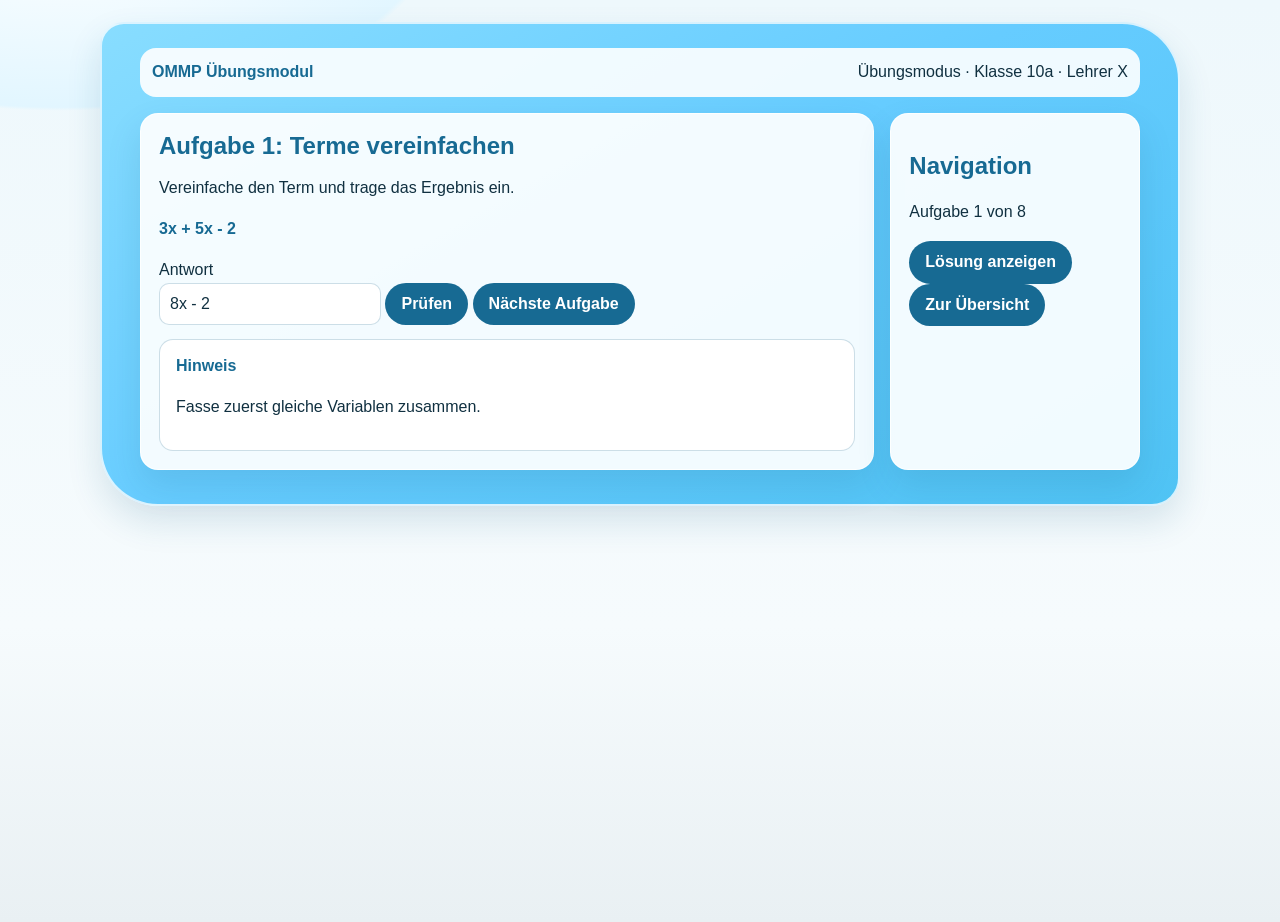
==== o_pruefungen_session/uebungen_skin_vorschau.html @ f86cde81 "Add files via upload Updating OMMP to OMMP 2.0" ====
<!DOCTYPE html>
<html lang="de">
<head>
<meta charset="utf-8">
<meta name="viewport" content="width=device-width, initial-scale=1">
<title>OMMP Übungen Skin Vorschau</title>
<link rel="stylesheet" href="css-ommp/ommp-uebungen-skin.css">
</head>
<body>
  <main class="ommp-exercise-shell">
    <div class="ommp-exercise-toolbar">
      <strong>OMMP Übungsmodul</strong>
      <span>Übungsmodus · Klasse 10a · Lehrer X</span>
    </div>

    <div class="ommp-exercise-grid">
      <section class="ommp-exercise-card">
        <h1 class="ommp-task-title">Aufgabe 1: Terme vereinfachen</h1>
        <p>Vereinfache den Term und trage das Ergebnis ein.</p>
        <p><strong>3x + 5x - 2</strong></p>

        <form>
          <label for="antwort">Antwort</label><br>
          <input id="antwort" type="text" value="8x - 2">
          <input type="button" value="Prüfen">
          <input type="submit" value="Nächste Aufgabe">
        </form>

        <div class="ommp-answer-panel">
          <strong>Hinweis</strong>
          <p>Fasse zuerst gleiche Variablen zusammen.</p>
        </div>
      </section>

      <aside class="ommp-exercise-card">
        <h2>Navigation</h2>
        <p>Aufgabe 1 von 8</p>
        <button type="button">Lösung anzeigen</button>
        <button type="button">Zur Übersicht</button>
      </aside>
    </div>
  </main>
</body>
</html>
---- o_pruefungen_session/css-ommp/ommp-uebungen-skin.css ----
html {
  scroll-behavior: smooth;
}

:root {
  --ommp-blue: #66ccff;
  --ommp-blue-dark: #176a93;
  --ommp-sky: #e7f8ff;
  --ommp-paper: #f6fbfd;
  --ommp-white: #ffffff;
  --ommp-ink: #103040;
  --ommp-muted: #4d6875;
  --ommp-line: rgba(23, 106, 147, 0.22);
  --ommp-shadow: 0 16px 34px rgba(19, 91, 130, 0.14);
}

* {
  box-sizing: border-box;
}

body {
  margin: 0;
  min-height: 100vh;
  color: var(--ommp-ink);
  background:
    radial-gradient(720px 360px at 60px -80px, #ffffff 0, #e2f6ff 52%, transparent 53%),
    linear-gradient(180deg, #eef8fc 0, var(--ommp-paper) 68%, #e9f0f3 100%);
  font-family: Verdana, Geneva, sans-serif;
  font-size: 16px;
  line-height: 1.55;
}

body > center,
body > div,
body > form,
body > table {
  width: min(1080px, calc(100% - 28px));
  margin-right: auto;
  margin-left: auto;
}

body > center:first-child,
body > div:first-child,
.ommp-exercise-shell {
  margin-top: 22px;
}

h1,
h2,
h3,
b,
strong {
  color: var(--ommp-blue-dark);
}

h1,
h2,
h3 {
  line-height: 1.18;
  letter-spacing: 0;
}

a {
  color: var(--ommp-blue-dark);
  font-weight: 700;
}

table {
  max-width: 100%;
  border-collapse: separate;
  border-spacing: 0;
}

td,
th {
  padding: 10px;
  vertical-align: top;
}

body > table,
form > table,
.ommp-exercise-card,
.aufgabe,
.Aufgabe,
#aufgabe,
#Aufgabe,
.module,
.modul {
  overflow: hidden;
  border: 1px solid rgba(255, 255, 255, 0.86);
  border-radius: 18px;
  background: rgba(255, 255, 255, 0.92);
  box-shadow: var(--ommp-shadow);
}

body > table,
form > table {
  margin-top: 18px;
  margin-bottom: 18px;
}

body > table table,
form > table table {
  border: 1px solid var(--ommp-line);
  border-radius: 14px;
  background: #fff;
}

tr:first-child > th,
tr:first-child > td[colspan],
.ommp-exercise-header {
  color: var(--ommp-ink);
  background: #dff6ff;
  font-weight: 700;
}

.ommp-exercise-shell {
  width: min(1080px, calc(100% - 28px));
  margin-right: auto;
  margin-left: auto;
  padding: 24px clamp(18px, 4vw, 38px) 34px;
  border: 2px solid rgba(255, 255, 255, 0.76);
  border-radius: 24px 58px 28px 58px;
  background: linear-gradient(150deg, #88ddff 0, var(--ommp-blue) 48%, #4fc3f4 100%);
  box-shadow: var(--ommp-shadow);
}

.ommp-exercise-toolbar,
.navigation,
.nav,
#navigation,
#nav {
  display: flex;
  flex-wrap: wrap;
  gap: 9px;
  align-items: center;
  justify-content: space-between;
  margin: 0 auto 16px;
  padding: 12px;
  border-radius: 16px;
  background: rgba(255, 255, 255, 0.9);
}

.ommp-exercise-grid {
  display: grid;
  grid-template-columns: minmax(0, 1fr) minmax(240px, 0.34fr);
  gap: 16px;
}

.ommp-exercise-card,
.aufgabe,
.Aufgabe,
#aufgabe,
#Aufgabe,
.module,
.modul {
  padding: 18px;
}

.ommp-task-title {
  margin: 0 0 12px;
  color: var(--ommp-blue-dark);
}

.ommp-answer-panel,
.loesung,
.lösung,
.hinweis,
.feedback,
#loesung,
#lösung,
#hinweis,
#feedback {
  margin-top: 14px;
  padding: 14px 16px;
  border: 1px solid var(--ommp-line);
  border-radius: 14px;
  background: #fff;
}

input[type="text"],
input[type="number"],
input[type="password"],
textarea,
select {
  max-width: 100%;
  min-height: 42px;
  padding: 8px 10px;
  border: 1px solid var(--ommp-line);
  border-radius: 10px;
  background: #fff;
  color: var(--ommp-ink);
  font: inherit;
}

textarea {
  min-height: 96px;
  resize: vertical;
}

input[type="submit"],
input[type="button"],
button,
.button,
a.button {
  min-height: 40px;
  padding: 9px 16px;
  border: 0;
  border-radius: 999px;
  color: #fff;
  background: var(--ommp-blue-dark);
  font: inherit;
  font-weight: 700;
  text-align: center;
  text-decoration: none;
  cursor: pointer;
}

input[type="submit"]:hover,
input[type="button"]:hover,
button:hover,
.button:hover,
a.button:hover {
  background: #0f5475;
}

input[type="radio"],
input[type="checkbox"] {
  width: 1.1em;
  height: 1.1em;
  accent-color: var(--ommp-blue-dark);
}

font {
  color: inherit;
  font-family: inherit;
}

hr {
  height: 1px;
  border: 0;
  background: var(--ommp-line);
}

img {
  max-width: 100%;
  height: auto;
}

.richtig,
.ok,
.success,
.korrekt {
  color: #256b31;
  font-weight: 700;
}

.falsch,
.error,
.fehler {
  color: #9a2d2d;
  font-weight: 700;
}

@media (max-width: 760px) {
  body {
    font-size: 15px;
  }

  .ommp-exercise-grid {
    grid-template-columns: 1fr;
  }

  .ommp-exercise-shell {
    border-radius: 22px 44px 24px 44px;
  }

  td,
  th {
    display: block;
    width: 100%;
  }

  input[type="submit"],
  input[type="button"],
  button,
  .button,
  a.button {
    width: 100%;
  }
}
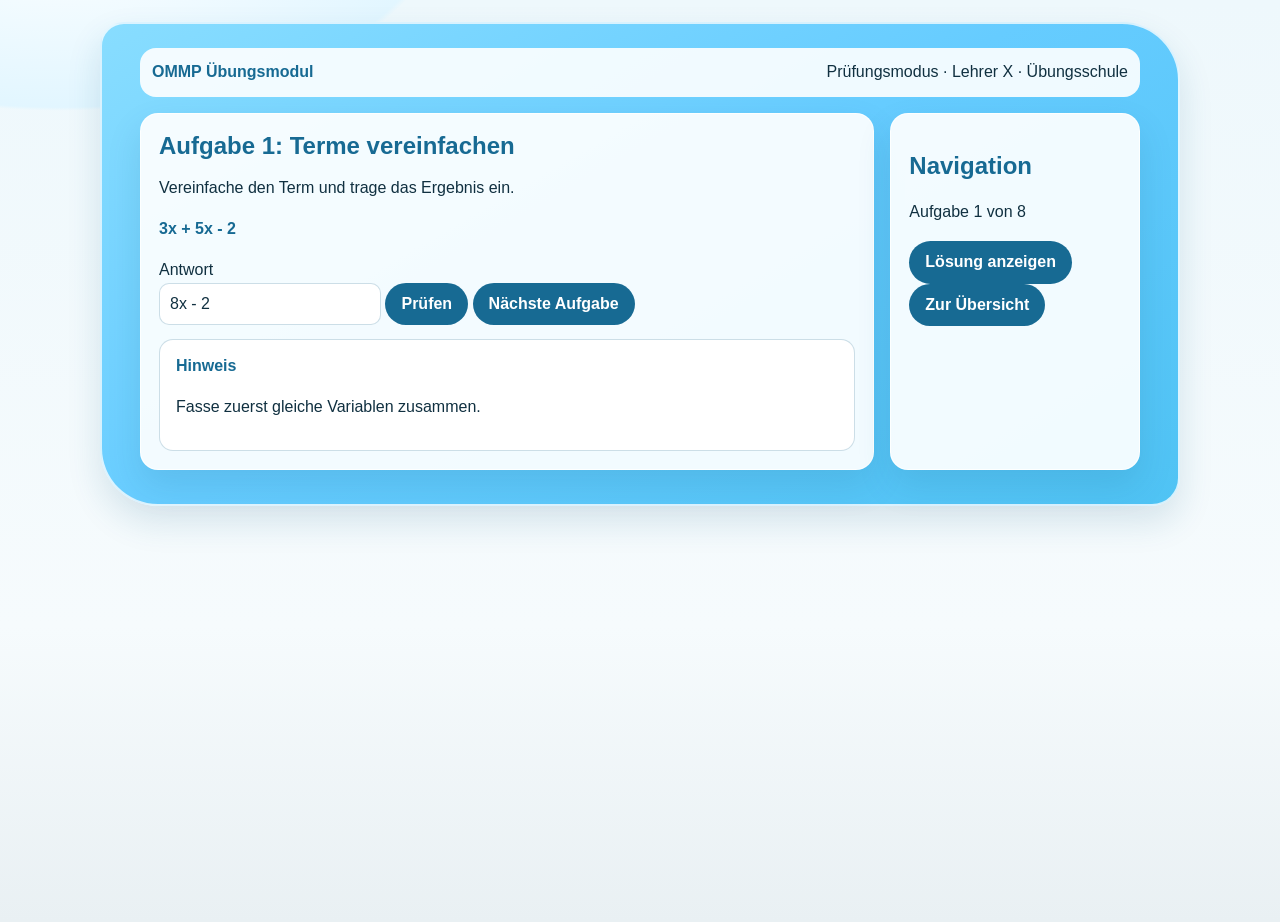
==== commit 1df6d237: "Add files via upload Updated version" ====
--- a/o_pruefungen_session/uebungen_skin_vorschau.html
+++ b/o_pruefungen_session/uebungen_skin_vorschau.html
@@ -10,7 +10,7 @@
   <main class="ommp-exercise-shell">
     <div class="ommp-exercise-toolbar">
       <strong>OMMP Übungsmodul</strong>
-      <span>Übungsmodus · Klasse 10a · Lehrer X</span>
+      <span id="session-info">Übungsmodus · Klasse 10a · Lehrer X</span>
     </div>
 
     <div class="ommp-exercise-grid">
@@ -40,5 +40,16 @@
       </aside>
     </div>
   </main>
+  <script>
+    var params = new URLSearchParams(window.location.search);
+    var mode = params.get("p_nr") === "0" ? "Übungsmodus" : "Prüfungsmodus";
+    var klasse = params.get("klasse") || "";
+    var zug = params.get("zug") || "";
+    var teacher = params.get("teachername") || "Lehrer X";
+    var school = params.get("kuerzel_schule") || "Übungsschule";
+    var classText = klasse ? " · Klasse " + klasse + zug : "";
+
+    document.getElementById("session-info").textContent = mode + classText + " · " + teacher + " · " + school;
+  </script>
 </body>
 </html>
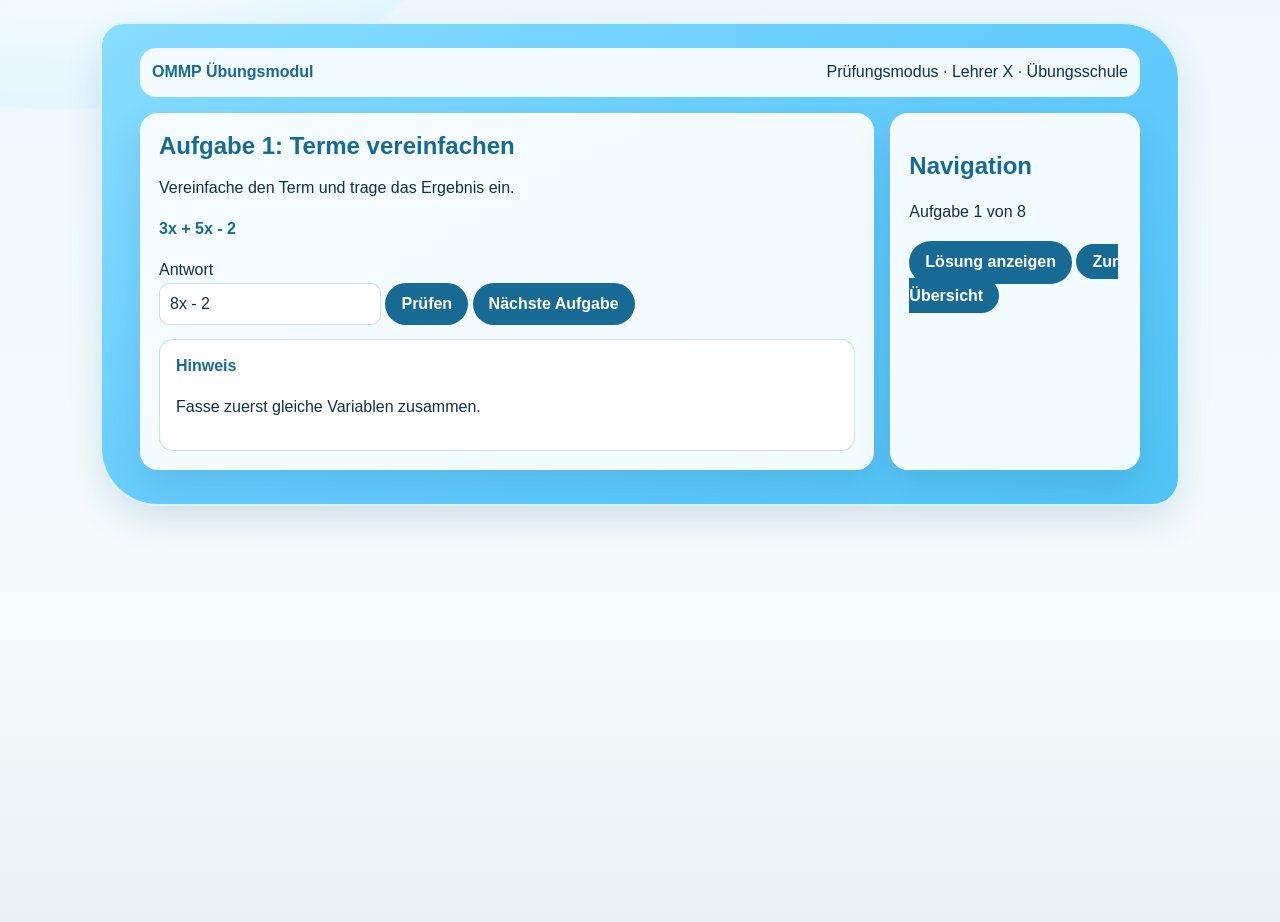
==== commit 318e44f5: "Add files via upload Update skin not only perview" ====
--- a/o_pruefungen_session/uebungen_skin_vorschau.html
+++ b/o_pruefungen_session/uebungen_skin_vorschau.html
@@ -19,27 +19,38 @@
         <p>Vereinfache den Term und trage das Ergebnis ein.</p>
         <p><strong>3x + 5x - 2</strong></p>
 
-        <form>
+        <form id="demo-form">
           <label for="antwort">Antwort</label><br>
           <input id="antwort" type="text" value="8x - 2">
-          <input type="button" value="Prüfen">
-          <input type="submit" value="Nächste Aufgabe">
+          <input id="check-answer" type="button" value="Prüfen">
+          <input id="next-task" type="submit" value="Nächste Aufgabe">
         </form>
 
-        <div class="ommp-answer-panel">
+        <div class="ommp-answer-panel" id="hint-panel">
           <strong>Hinweis</strong>
           <p>Fasse zuerst gleiche Variablen zusammen.</p>
+        </div>
+
+        <div class="ommp-answer-panel" id="feedback-panel" hidden>
+          <strong id="feedback-title">Feedback</strong>
+          <p id="feedback-text"></p>
+        </div>
+
+        <div class="ommp-answer-panel" id="solution-panel" hidden>
+          <strong>Lösung</strong>
+          <p>3x + 5x - 2 = 8x - 2</p>
         </div>
       </section>
 
       <aside class="ommp-exercise-card">
         <h2>Navigation</h2>
-        <p>Aufgabe 1 von 8</p>
-        <button type="button">Lösung anzeigen</button>
-        <button type="button">Zur Übersicht</button>
+        <p id="task-progress">Aufgabe 1 von 8</p>
+        <button id="show-solution" type="button">Lösung anzeigen</button>
+        <a class="button" href="ueberblick_o_pruefungen_2.html">Zur Übersicht</a>
       </aside>
     </div>
   </main>
+
   <script>
     var params = new URLSearchParams(window.location.search);
     var mode = params.get("p_nr") === "0" ? "Übungsmodus" : "Prüfungsmodus";
@@ -50,6 +61,46 @@
     var classText = klasse ? " · Klasse " + klasse + zug : "";
 
     document.getElementById("session-info").textContent = mode + classText + " · " + teacher + " · " + school;
+
+    var taskNumber = 1;
+    var form = document.getElementById("demo-form");
+    var answer = document.getElementById("antwort");
+    var feedbackPanel = document.getElementById("feedback-panel");
+    var feedbackTitle = document.getElementById("feedback-title");
+    var feedbackText = document.getElementById("feedback-text");
+    var solutionPanel = document.getElementById("solution-panel");
+    var taskProgress = document.getElementById("task-progress");
+    var showSolution = document.getElementById("show-solution");
+
+    function normalizeAnswer(value) {
+      return value.toLowerCase().replace(/\s+/g, "");
+    }
+
+    document.getElementById("check-answer").addEventListener("click", function() {
+      var isCorrect = normalizeAnswer(answer.value) === "8x-2";
+      feedbackPanel.hidden = false;
+      feedbackTitle.className = isCorrect ? "richtig" : "falsch";
+      feedbackTitle.textContent = isCorrect ? "Richtig" : "Noch nicht ganz";
+      feedbackText.textContent = isCorrect
+        ? "Genau. 3x und 5x werden zu 8x zusammengefasst."
+        : "Schau nochmals auf die x-Terme: 3x + 5x ergibt 8x.";
+    });
+
+    showSolution.addEventListener("click", function() {
+      solutionPanel.hidden = !solutionPanel.hidden;
+      showSolution.textContent = solutionPanel.hidden ? "Lösung anzeigen" : "Lösung ausblenden";
+    });
+
+    form.addEventListener("submit", function(event) {
+      event.preventDefault();
+      taskNumber = taskNumber === 8 ? 1 : taskNumber + 1;
+      taskProgress.textContent = "Aufgabe " + taskNumber + " von 8";
+      feedbackPanel.hidden = true;
+      solutionPanel.hidden = true;
+      showSolution.textContent = "Lösung anzeigen";
+      answer.value = "";
+      answer.focus();
+    });
   </script>
 </body>
 </html>
--- a/o_pruefungen_session/css-ommp/ommp-uebungen-skin.css
+++ b/o_pruefungen_session/css-ommp/ommp-uebungen-skin.css
@@ -63,6 +63,10 @@
 a {
   color: var(--ommp-blue-dark);
   font-weight: 700;
+}
+
+[hidden] {
+  display: none !important;
 }
 
 table {
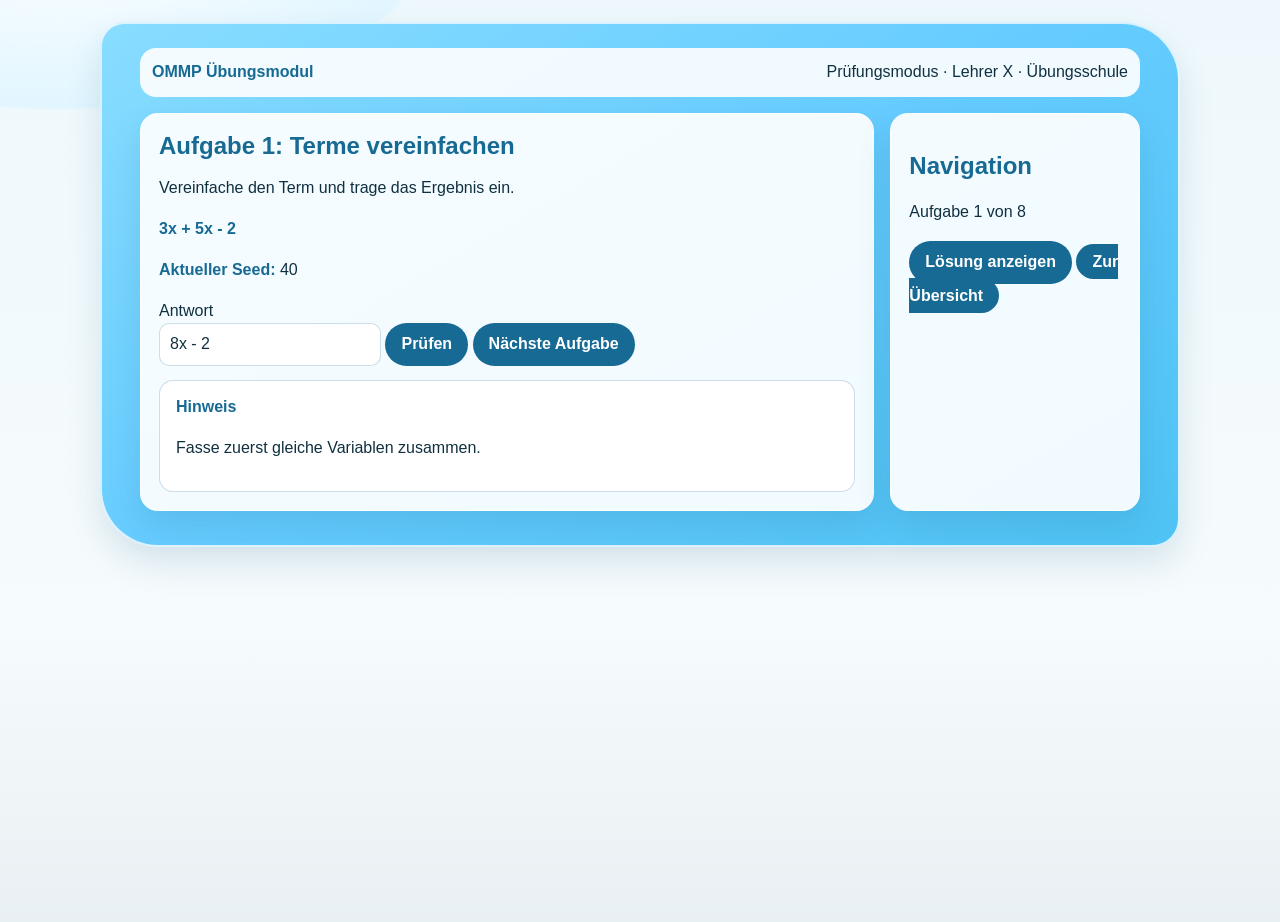
==== commit 9db183da: "Add files via upload Working exercises" ====
--- a/o_pruefungen_session/uebungen_skin_vorschau.html
+++ b/o_pruefungen_session/uebungen_skin_vorschau.html
@@ -18,6 +18,7 @@
         <h1 class="ommp-task-title">Aufgabe 1: Terme vereinfachen</h1>
         <p>Vereinfache den Term und trage das Ergebnis ein.</p>
         <p><strong>3x + 5x - 2</strong></p>
+        <p><strong>Aktueller Seed:</strong> <span id="seed-value">40</span></p>
 
         <form id="demo-form">
           <label for="antwort">Antwort</label><br>
@@ -58,9 +59,11 @@
     var zug = params.get("zug") || "";
     var teacher = params.get("teachername") || "Lehrer X";
     var school = params.get("kuerzel_schule") || "Übungsschule";
+    var seed = params.get("seed") || "40";
     var classText = klasse ? " · Klasse " + klasse + zug : "";
 
     document.getElementById("session-info").textContent = mode + classText + " · " + teacher + " · " + school;
+    document.getElementById("seed-value").textContent = seed;
 
     var taskNumber = 1;
     var form = document.getElementById("demo-form");
--- a/o_pruefungen_session/css-ommp/ommp-uebungen-skin.css
+++ b/o_pruefungen_session/css-ommp/ommp-uebungen-skin.css
@@ -45,6 +45,16 @@
   margin-top: 22px;
 }
 
+.output-ommp {
+  width: min(1080px, calc(100% - 28px));
+  margin: 22px auto 34px;
+  padding: 24px clamp(18px, 4vw, 38px) 34px;
+  border: 2px solid rgba(255, 255, 255, 0.76);
+  border-radius: 24px 58px 28px 58px;
+  background: linear-gradient(150deg, #88ddff 0, var(--ommp-blue) 48%, #4fc3f4 100%);
+  box-shadow: var(--ommp-shadow);
+}
+
 h1,
 h2,
 h3,
@@ -75,6 +85,10 @@
   border-spacing: 0;
 }
 
+.width-table-ommp {
+  width: 100% !important;
+}
+
 td,
 th {
   padding: 10px;
@@ -82,6 +96,7 @@
 }
 
 body > table,
+body > div[align="center"] > table,
 form > table,
 .ommp-exercise-card,
 .aufgabe,
@@ -98,9 +113,143 @@
 }
 
 body > table,
+body > div[align="center"] > table,
 form > table {
   margin-top: 18px;
   margin-bottom: 18px;
+}
+
+body > div[align="center"] > table {
+  width: 100% !important;
+}
+
+body > div[align="center"] > table:first-child {
+  margin-top: 0;
+  border-radius: 18px;
+  background: rgba(255, 255, 255, 0.94) !important;
+}
+
+body > div[align="center"] > table:first-child td {
+  background: transparent;
+}
+
+body > div[align="center"] > table:not(:first-child) {
+  background: rgba(255, 255, 255, 0.94) !important;
+}
+
+body > div[align="center"] > table tr[id^="color"],
+body > div[align="center"] > table tr[id="colorgrey"] {
+  background: transparent;
+}
+
+body > div[align="center"] > table th {
+  color: var(--ommp-blue-dark);
+  background: #dff6ff;
+  font-size: 1rem;
+  text-align: left;
+}
+
+body > div[align="center"] > table td {
+  background: #fff;
+}
+
+.output-ommp > form[name="main"] > .width-table-ommp:first-of-type {
+  margin-top: 0;
+  border-radius: 16px;
+  background: rgba(255, 255, 255, 0.92);
+}
+
+.output-ommp > form[name="main"] > .width-table-ommp:first-of-type td {
+  background: transparent;
+}
+
+.output-ommp > form[name="main"] > .width-table-ommp:first-of-type tr:first-child td {
+  padding-top: 14px;
+  font-weight: 700;
+}
+
+.output-ommp > form[name="main"] > .width-table-ommp:first-of-type tr:nth-child(2) td {
+  padding-bottom: 14px;
+}
+
+.output-ommp > form[name="main"] > .width-table-ommp:nth-of-type(2),
+.output-ommp form[name="auswertung"] > .width-table-ommp {
+  border-radius: 18px;
+  background: rgba(255, 255, 255, 0.94) !important;
+}
+
+.output-ommp > form[name="main"] > .width-table-ommp:nth-of-type(2) td,
+.output-ommp form[name="auswertung"] > .width-table-ommp td {
+  padding: 18px;
+  background: #fff !important;
+}
+
+.output-ommp > form[name="main"] > .width-table-ommp:nth-of-type(2) {
+  font-size: 1.06rem;
+}
+
+.output-ommp > form[name="main"] > .width-table-ommp:nth-of-type(2) p {
+  margin: 0;
+}
+
+.output-ommp form[name="auswertung"] {
+  width: min(1080px, 100%);
+  margin: 0 auto;
+}
+
+.output-ommp form[name="auswertung"] > .width-table-ommp {
+  margin-top: 16px;
+}
+
+.output-ommp input[name="seed"] {
+  width: 86px;
+  min-height: 36px;
+  margin-left: 8px;
+  text-align: center;
+}
+
+.output-ommp input[name="erg_kgV"],
+.output-ommp input[name="erg_ggT"] {
+  width: 130px;
+  margin: 6px 0;
+  text-align: center;
+}
+
+.output-ommp input[type="hidden"] {
+  display: none;
+}
+
+.output-ommp a[href*="ueberblick_o_pruefungen"] {
+  display: inline-flex;
+  min-height: 38px;
+  align-items: center;
+  justify-content: center;
+  padding: 8px 14px;
+  border-radius: 999px;
+  color: #fff;
+  background: var(--ommp-blue-dark);
+  text-decoration: none;
+}
+
+.output-ommp a[href*="ueberblick_o_pruefungen"]:hover {
+  background: #0f5475;
+}
+
+.output-ommp table a[href*="main.php"] {
+  display: inline-flex;
+  min-height: 38px;
+  align-items: center;
+  justify-content: center;
+  padding: 8px 14px;
+  border-radius: 999px;
+  color: #fff;
+  background: var(--ommp-blue-dark);
+  font-weight: 700;
+  text-decoration: none;
+}
+
+.output-ommp table a[href*="main.php"]:hover {
+  background: #0f5475;
 }
 
 body > table table,
@@ -206,7 +355,8 @@
 input[type="button"],
 button,
 .button,
-a.button {
+a.button,
+a.button1 {
   min-height: 40px;
   padding: 9px 16px;
   border: 0;
@@ -224,7 +374,8 @@
 input[type="button"]:hover,
 button:hover,
 .button:hover,
-a.button:hover {
+a.button:hover,
+a.button1:hover {
   background: #0f5475;
 }
 
@@ -276,6 +427,11 @@
   }
 
   .ommp-exercise-shell {
+    width: min(1080px, calc(100% - 28px));
+    border-radius: 22px 44px 24px 44px;
+  }
+
+  .output-ommp {
     border-radius: 22px 44px 24px 44px;
   }
 
@@ -289,7 +445,8 @@
   input[type="button"],
   button,
   .button,
-  a.button {
+  a.button,
+  a.button1 {
     width: 100%;
   }
 }
